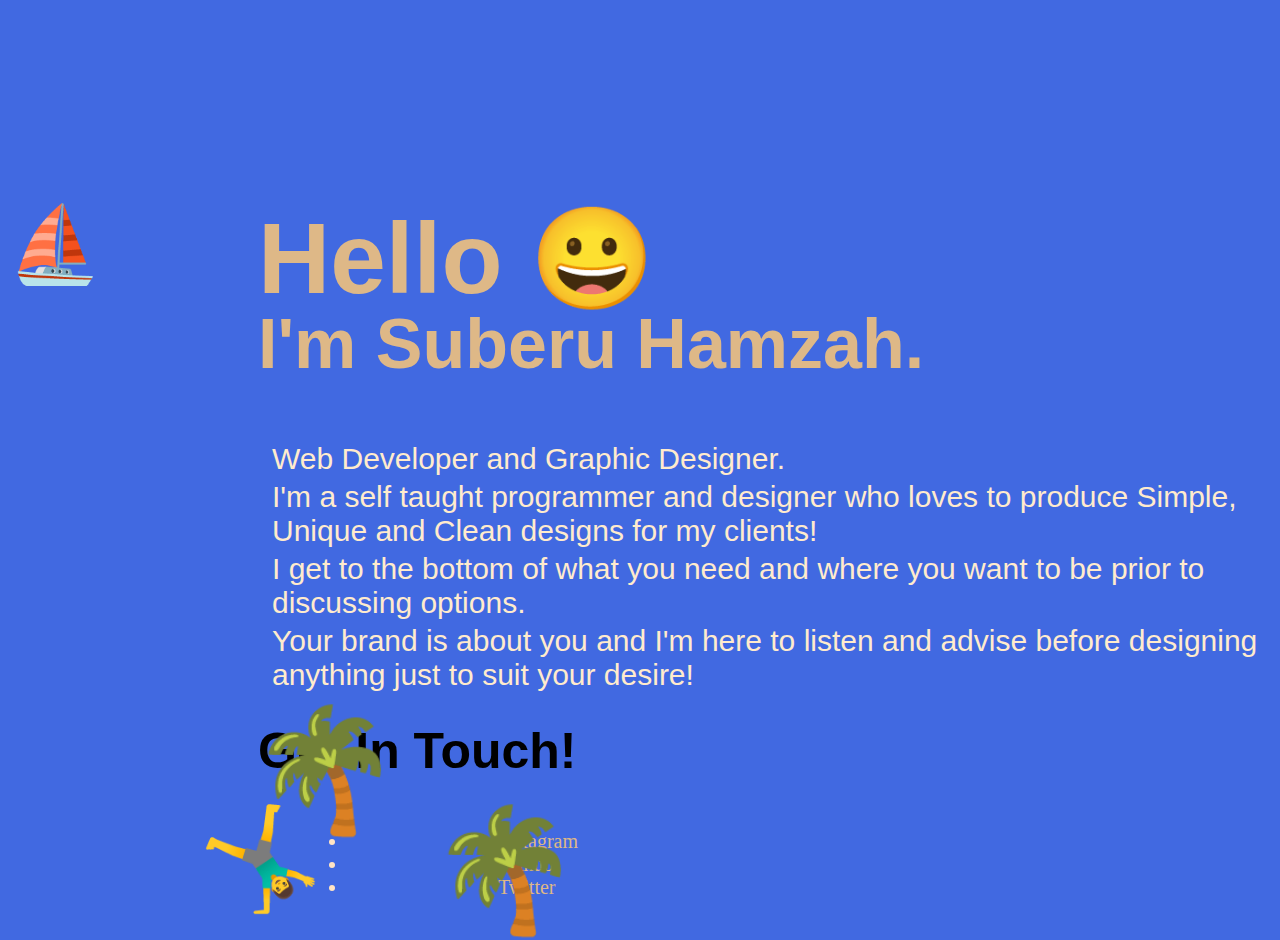
==== gig.html @ b6c71268 "Add files via upload" ====
<!DOCTYPE html>
<html lang="en">
<head>
  <meta charset="UTF-8">
  <meta name="viewport" content="width=device-width, initial-scale=1.0">
  <meta name="description" content="Justin Irabor is a full-stack web developer, artist and growth engineer.">
  <title>Zee</title>
  <link rel="stylesheet" href="gig.css">
  <link rel="java" href="gig.js">
</head>
<body>
  <div class="sailboat">⛵</div>
  <div>
    <h1> Hello &#x1F600; </h1>
    <h2><b>I'm Suberu Hamzah.</b></h2>
  
    <p><span>Web Developer and Graphic Designer. </span></p>
  </div>
  <div>
    <p class="lead">
      I'm a self taught programmer and designer who loves to produce Simple, Unique and Clean designs for my clients!</p>
      
    <p class="lead">
      I get to the bottom of what you need and where you want to be prior to discussing options.
    </p>
    <p class="lead">
      Your brand is about you and I'm here to listen and advise before designing  anything just to suit your desire!
    </p>                                                                           
  </div>
  <h3>
    Get In Touch!
    
  </h3>

    <ul>
      <li>
  <a href="http://www.instagram.com/hamzytheman" target="_blank">Instagram</a> </li>
  <li>
  <a href="http://www.github.com/hamzytheman" target="_blank">Github</a> </li>
  <li>
    <a href="http://www.twitter.com/hamzy_xx" target="_blank">Twitter</a>
  </li>
  <div class="tree tree-1">🌴</div>
  <div class="cartwheeler">🤸‍♂️</div>
  <div class="tree tree-2">🌴</div>
  
  
</body>
</html>
---- gig.css ----
body{
  background-color: royalblue;

}
h1{
  font-size: 100px;
  font-family: -apple-system, BlinkMacSystemFont, 'Segoe UI', Roboto, Oxygen, Ubuntu, Cantarell, 'Open Sans', 'Helvetica Neue', sans-serif;
  display: block;
  margin-left: 150px;
  margin-top: 200px;
padding-left: 100px;
color: burlywood;
}
p{
  font-size: 30px;
font-weight: -3px;
  font-family: Verdana, Geneva, Tahoma, sans-serif;
  margin-left: 260px;
  margin-top: 0px;
  margin: 4px;
  padding-left: 260px;
  color: blanchedalmond;
}
h2{
  font-size: 70px;
  font-family: -apple-system, BlinkMacSystemFont, 'Segoe UI', Roboto, Oxygen, Ubuntu, Cantarell, 'Open Sans', 'Helvetica Neue', sans-serif;
  display: block;
  margin-left: 150px;
  margin-top: -80px;
padding-left: 100px;
color: burlywood;
}
h3{
  font-size: 50px;
  font-family: -apple-system, BlinkMacSystemFont, 'Segoe UI', Roboto, Oxygen, Ubuntu, Cantarell, 'Open Sans', 'Helvetica Neue', sans-serif;
  display: block;
  margin-left: 150px;
  margin-top: 30px;
padding-left: 100px;
}
ul,li,a{
  color: bisque;
  font-size: 20px;
  margin-left:150px;
  text-orientation: sideways;
}

a {
  color: burlywood;
  text-decoration: none;
  background-color: transparent;
}

a:hover {
  color: #0056b3;
  text-decoration: underline;
}

a:not([href]) {
  color: inherit;
  text-decoration: none;
}

a:not([href]):hover {
  color: inherit;
  text-decoration: none;
}

.list-unstyled {
  padding-left: 0;
  list-style: none;
}

.list-inline {
  padding-left: 0;
  list-style: none;
}

.list-inline-item {
  display: inline-block;
}

.list-inline-item:not(:last-child) {
  margin-right: 0.5rem;
}

@media (min-width: 576px) {
  .container {
    max-width: 540px;
  }
}

@media (min-width: 768px) {
  .container {
    max-width: 720px;
  }
}

@media (min-width: 992px) {
  .container {
    max-width: 960px;
  }
}

@media (min-width: 1200px) {
  .container {
    max-width: 1140px;
  }
}

.container-fluid, .container-sm, .container-md, .container-lg, .container-xl {
  width: 100%;
  padding-right: 15px;
  padding-left: 15px;
  margin-right: auto;
  margin-left: auto;
}

@media (min-width: 576px) {
  .container, .container-sm {
    max-width: 540px;
  }
}

@media (min-width: 768px) {
  .container, .container-sm, .container-md {
    max-width: 720px;
  }
}

@media (min-width: 992px) {
  .container, .container-sm, .container-md, .container-lg {
    max-width: 960px;
  }
}

@media (min-width: 1200px) {
  .container, .container-sm, .container-md, .container-lg, .container-xl {
    max-width: 1140px;
  }
}

.row {
  display: -ms-flexbox;
  display: flex;
  -ms-flex-wrap: wrap;
  flex-wrap: wrap;
  margin-right: -15px;
  margin-left: -15px;
}

.no-gutters {
  margin-right: 0;
  margin-left: 0;
}
.sailboat {
  font-size: 75px;
  position: absolute;
  animation-name: sailing;
  animation-duration: 4s;
  animation-timing-function: unset;
  animation-iteration-count: infinite;
}

@keyframes sailing {
  0% {  
  top: 150px;
  right: 20px;
}
  25% {
  top: 180px;
  
}
  50% {
  top: 150px;
  
}
  75% {
  top: 120px;

}
  100% {
  top: 150px;
  right: 100%;
}
}

.tree {
  font-size: 120px;
  position: absolute;
  animation-name: swaying;
  animation-duration: 2s;
  animation-iteration-count: infinite;
  animation-direction: alternate;
}

.tree-1 {
  top: 700px;
  left: 250px;
}

.tree-2 {
  top: 800px;
  right: 700px;
}

@keyframes swaying {
  from {
    transform: skewX(15deg);
  }
  
  to {
    transform: skewX(-15deg);
  }
}

.cartwheeler {
  font-size: 100px;
  position: absolute;
  top: 800px;
  animation-name: cartwheeling;
  animation-duration: 3s;
  animation-iteration-count: infinite;
  animation-direction: alternate;
}
@keyframes cartwheeling {
  from {
    transform: rotate(0);
    left: 400px; 
   
  }
  
  to {
    transform: rotate(360deg);
    left: 900px;
  }
}
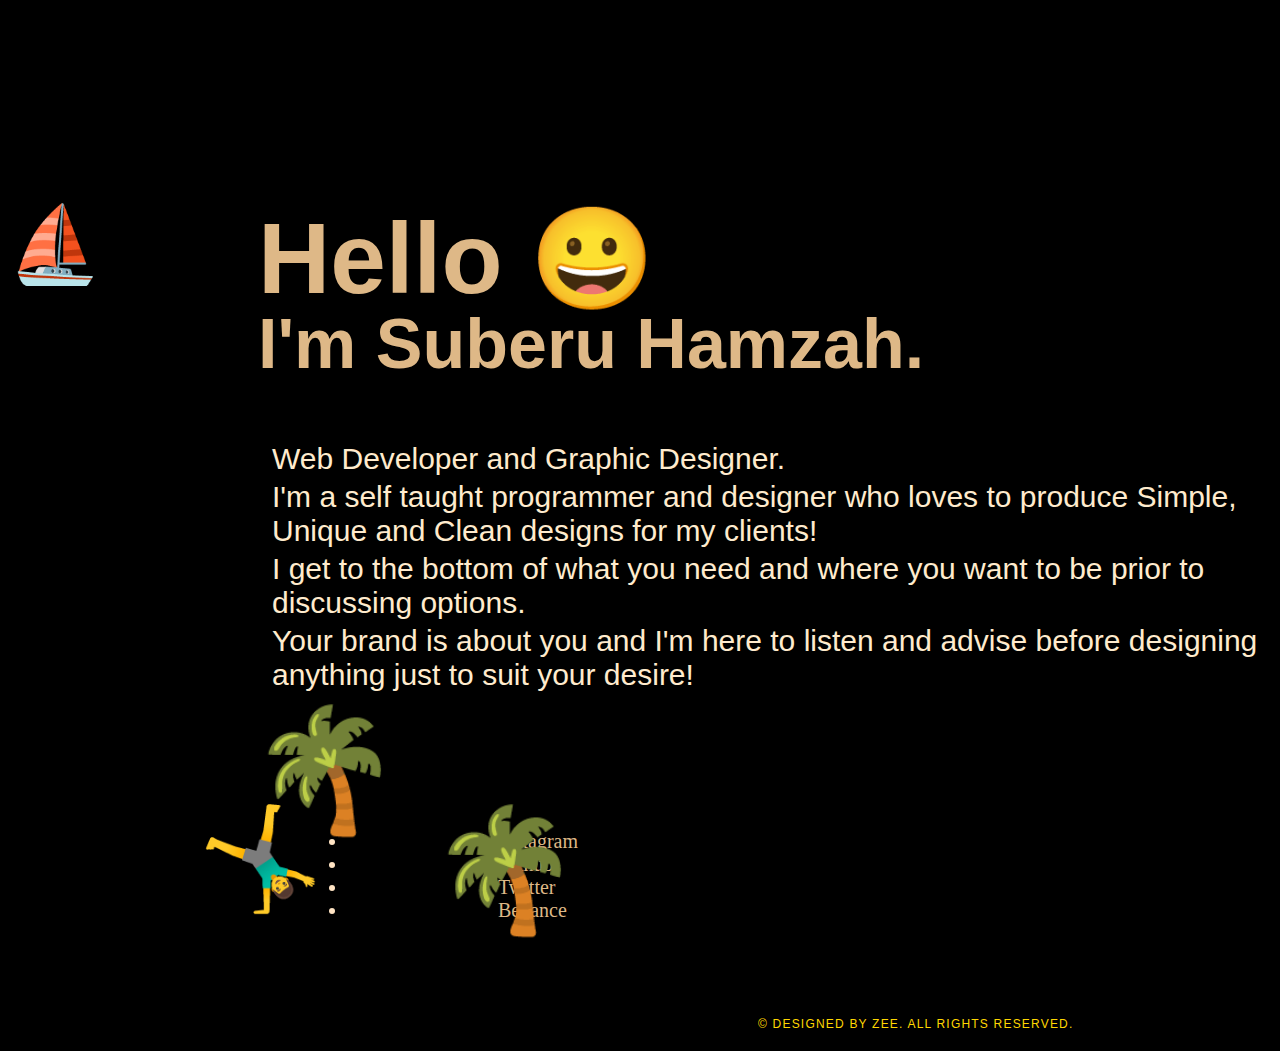
==== commit 8b386100: "Add files via upload" ====
--- a/gig.html
+++ b/gig.html
@@ -7,9 +7,14 @@
   <title>Zee</title>
   <link rel="stylesheet" href="gig.css">
   <link rel="java" href="gig.js">
+  <link rel="apple-touch-icon" sizes="180x180" href="/apple-touch-icon.png ">
+<link rel="icon" type="image/png" sizes="32x32" href="/favicon-32x32.png">
+<link rel="icon" type="image/png" sizes="16x16" href="/favicon-16x16.png">
+<link rel="manifest" href="/site.webmanifest">
 </head>
 <body>
   <div class="sailboat">⛵</div>
+  
   <div>
     <h1> Hello &#x1F600; </h1>
     <h2><b>I'm Suberu Hamzah.</b></h2>
@@ -40,9 +45,18 @@
   <li>
     <a href="http://www.twitter.com/hamzy_xx" target="_blank">Twitter</a>
   </li>
+  <li>
+    <a href="http://www.behance.com/hamzytheman" target="_blank">Behance</a>
+  </li>
   <div class="tree tree-1">🌴</div>
   <div class="cartwheeler">🤸‍♂️</div>
   <div class="tree tree-2">🌴</div>
+  <!--end get in touch-->
+<div id="footer" class="text-center">
+  <div class="container">
+  
+    <p>&copy; Designed by Zee. All rights reserved.</p>
+  </div>
   
   
 </body>
--- a/gig.css
+++ b/gig.css
@@ -52,7 +52,7 @@
 }
 
 a:hover {
-  color: #0056b3;
+  color: darkgoldenrod;
   text-decoration: underline;
 }
 
@@ -235,3 +235,499 @@
     left: 900px;
   }
 }
+
+#footer p {
+  font-size: 12px;
+  letter-spacing: 0.1em;
+  font-weight: 500;
+  margin-top: 95px;
+  margin-left: 300px;
+  text-transform: uppercase;
+  color: gold;
+}
+
+.credits {
+  font-size: 13px;
+}
+@media only screen 
+  and (min-device-width: 320px) 
+  and (max-device-width: 480px)
+  and (-webkit-min-device-pixel-ratio: 2) {
+
+}
+
+/* Portrait */
+@media only screen 
+  and (min-device-width: 320px) 
+  and (max-device-width: 480px)
+  and (-webkit-min-device-pixel-ratio: 2)
+  and (orientation: portrait) {
+}
+
+/* Landscape */
+@media only screen 
+  and (min-device-width: 320px) 
+  and (max-device-width: 480px)
+  and (-webkit-min-device-pixel-ratio: 2)
+  and (orientation: landscape) {
+
+}
+
+/* ----------- iPhone 5, 5S, 5C and 5SE ----------- */
+
+/* Portrait and Landscape */
+@media only screen 
+  and (min-device-width: 320px) 
+  and (max-device-width: 568px)
+  and (-webkit-min-device-pixel-ratio: 2) {
+
+}
+
+/* Portrait */
+@media only screen 
+  and (min-device-width: 320px) 
+  and (max-device-width: 568px)
+  and (-webkit-min-device-pixel-ratio: 2)
+  and (orientation: portrait) {
+}
+
+/* Landscape */
+@media only screen 
+  and (min-device-width: 320px) 
+  and (max-device-width: 568px)
+  and (-webkit-min-device-pixel-ratio: 2)
+  and (orientation: landscape) {
+
+}
+
+/* ----------- iPhone 6, 6S, 7 and 8 ----------- */
+
+/* Portrait and Landscape */
+@media only screen 
+  and (min-device-width: 375px) 
+  and (max-device-width: 667px) 
+  and (-webkit-min-device-pixel-ratio: 2) { 
+
+}
+
+/* Portrait */
+@media only screen 
+  and (min-device-width: 375px) 
+  and (max-device-width: 667px) 
+  and (-webkit-min-device-pixel-ratio: 2)
+  and (orientation: portrait) { 
+
+}
+
+/* Landscape */
+@media only screen 
+  and (min-device-width: 375px) 
+  and (max-device-width: 667px) 
+  and (-webkit-min-device-pixel-ratio: 2)
+  and (orientation: landscape) { 
+
+}
+
+/* ----------- iPhone 6+, 7+ and 8+ ----------- */
+
+/* Portrait and Landscape */
+@media only screen 
+  and (min-device-width: 414px) 
+  and (max-device-width: 736px) 
+  and (-webkit-min-device-pixel-ratio: 3) { 
+
+}
+
+/* Portrait */
+@media only screen 
+  and (min-device-width: 414px) 
+  and (max-device-width: 736px) 
+  and (-webkit-min-device-pixel-ratio: 3)
+  and (orientation: portrait) { 
+
+}
+
+/* Landscape */
+@media only screen 
+  and (min-device-width: 414px) 
+  and (max-device-width: 736px) 
+  and (-webkit-min-device-pixel-ratio: 3)
+  and (orientation: landscape) { 
+
+}
+
+/* ----------- iPhone X ----------- */
+
+/* Portrait and Landscape */
+@media only screen 
+  and (min-device-width: 375px) 
+  and (max-device-width: 812px) 
+  and (-webkit-min-device-pixel-ratio: 3) { 
+
+}
+
+/* Portrait */
+@media only screen 
+  and (min-device-width: 375px) 
+  and (max-device-width: 812px) 
+  and (-webkit-min-device-pixel-ratio: 3)
+  and (orientation: portrait) { 
+
+}
+
+/* Landscape */ 
+@media only screen 
+  and (min-device-width: 375px) 
+  and (max-device-width: 812px) 
+  and (-webkit-min-device-pixel-ratio: 3)
+  and (orientation: landscape) { 
+
+}
+/* ----------- Galaxy S3 ----------- */
+
+/* Portrait and Landscape */
+@media screen 
+  and (device-width: 360px) 
+  and (device-height: 640px) 
+  and (-webkit-device-pixel-ratio: 2) {
+
+}
+
+/* Portrait */
+@media screen 
+  and (device-width: 320px) 
+  and (device-height: 640px) 
+  and (-webkit-device-pixel-ratio: 2) 
+  and (orientation: portrait) {
+
+}
+
+/* Landscape */
+@media screen 
+  and (device-width: 320px) 
+  and (device-height: 640px) 
+  and (-webkit-device-pixel-ratio: 2) 
+  and (orientation: landscape) {
+
+}
+
+/* ----------- Galaxy S4, S5 and Note 3 ----------- */
+
+/* Portrait and Landscape */
+@media screen 
+  and (device-width: 320px) 
+  and (device-height: 640px) 
+  and (-webkit-device-pixel-ratio: 3) {
+
+}
+
+/* Portrait */
+@media screen 
+  and (device-width: 320px) 
+  and (device-height: 640px) 
+  and (-webkit-device-pixel-ratio: 3) 
+  and (orientation: portrait) {
+
+}
+
+/* Landscape */
+@media screen 
+  and (device-width: 320px) 
+  and (device-height: 640px) 
+  and (-webkit-device-pixel-ratio: 3) 
+  and (orientation: landscape) {
+
+}
+
+/* ----------- Galaxy S6 ----------- */
+
+/* Portrait and Landscape */
+@media screen 
+  and (device-width: 360px) 
+  and (device-height: 640px) 
+  and (-webkit-device-pixel-ratio: 4) {
+
+}
+
+/* Portrait */
+@media screen 
+  and (device-width: 360px) 
+  and (device-height: 640px) 
+  and (-webkit-device-pixel-ratio: 4) 
+  and (orientation: portrait) {
+
+}
+
+/* Landscape */
+@media screen 
+  and (device-width: 360px) 
+  and (device-height: 640px) 
+  and (-webkit-device-pixel-ratio: 4) 
+  and (orientation: landscape) {
+
+}
+/* ----------- Google Pixel ----------- */
+
+/* Portrait and Landscape */
+@media screen 
+  and (device-width: 360px) 
+  and (device-height: 640px) 
+  and (-webkit-device-pixel-ratio: 3) {
+
+}
+
+/* Portrait */
+@media screen 
+  and (device-width: 360px) 
+  and (device-height: 640px) 
+  and (-webkit-device-pixel-ratio: 3) 
+  and (orientation: portrait) {
+
+}
+
+/* Landscape */
+@media screen 
+  and (device-width: 360px) 
+  and (device-height: 640px) 
+  and (-webkit-device-pixel-ratio: 3) 
+  and (orientation: landscape) {
+
+}
+
+/* ----------- Google Pixel XL ----------- */
+
+/* Portrait and Landscape */
+@media screen 
+  and (device-width: 360px) 
+  and (device-height: 640px) 
+  and (-webkit-device-pixel-ratio: 4) {
+
+}
+
+/* Portrait */
+@media screen 
+  and (device-width: 360px) 
+  and (device-height: 640px) 
+  and (-webkit-device-pixel-ratio: 4) 
+  and (orientation: portrait) {
+
+}
+
+/* Landscape */
+@media screen 
+  and (device-width: 360px) 
+  and (device-height: 640px) 
+  and (-webkit-device-pixel-ratio: 4) 
+  and (orientation: landscape) {
+
+}
+/* ----------- HTC One ----------- */
+
+/* Portrait and Landscape */
+@media screen 
+  and (device-width: 360px) 
+  and (device-height: 640px) 
+  and (-webkit-device-pixel-ratio: 3) {
+
+}
+
+/* Portrait */
+@media screen 
+  and (device-width: 360px) 
+  and (device-height: 640px) 
+  and (-webkit-device-pixel-ratio: 3) 
+  and (orientation: portrait) {
+
+}
+
+/* Landscape */
+@media screen 
+  and (device-width: 360px) 
+  and (device-height: 640px) 
+  and (-webkit-device-pixel-ratio: 3) 
+  and (orientation: landscape) {
+
+}
+/* ----------- Windows Phone ----------- */
+
+/* Portrait and Landscape */
+@media screen 
+  and (device-width: 480px) 
+  and (device-height: 800px) {
+
+}
+
+/* Portrait */
+@media screen 
+  and (device-width: 480px) 
+  and (device-height: 800px)  
+  and (orientation: portrait) {
+
+}
+
+/* Landscape */
+@media screen 
+  and (device-width: 480px) 
+  and (device-height: 800px) 
+  and (orientation: landscape) {
+
+}
+/* ----------- iPad 1, 2, Mini and Air ----------- */
+
+/* Portrait and Landscape */
+@media only screen 
+  and (min-device-width: 768px) 
+  and (max-device-width: 1024px) 
+  and (-webkit-min-device-pixel-ratio: 1) {
+
+}
+
+/* Portrait */
+@media only screen 
+  and (min-device-width: 768px) 
+  and (max-device-width: 1024px) 
+  and (orientation: portrait) 
+  and (-webkit-min-device-pixel-ratio: 1) {
+
+}
+
+/* Landscape */
+@media only screen 
+  and (min-device-width: 768px) 
+  and (max-device-width: 1024px) 
+  and (orientation: landscape) 
+  and (-webkit-min-device-pixel-ratio: 1) {
+
+}
+
+/* ----------- iPad 3, 4 and Pro 9.7" ----------- */
+
+/* Portrait and Landscape */
+@media only screen 
+  and (min-device-width: 768px) 
+  and (max-device-width: 1024px) 
+  and (-webkit-min-device-pixel-ratio: 2) {
+
+}
+
+/* Portrait */
+@media only screen 
+  and (min-device-width: 768px) 
+  and (max-device-width: 1024px) 
+  and (orientation: portrait) 
+  and (-webkit-min-device-pixel-ratio: 2) {
+
+}
+
+/* Landscape */
+@media only screen 
+  and (min-device-width: 768px) 
+  and (max-device-width: 1024px) 
+  and (orientation: landscape) 
+  and (-webkit-min-device-pixel-ratio: 2) {
+
+}
+
+/* ----------- iPad Pro 10.5" ----------- */
+
+/* Portrait and Landscape */
+@media only screen 
+  and (min-device-width: 834px) 
+  and (max-device-width: 1112px)
+  and (-webkit-min-device-pixel-ratio: 2) {
+
+}
+
+/* Portrait */
+/* Declare the same value for min- and max-width to avoid colliding with desktops */
+/* Source: https://medium.com/connect-the-dots/css-media-queries-for-ipad-pro-8cad10e17106*/
+@media only screen 
+  and (min-device-width: 834px) 
+  and (max-device-width: 834px) 
+  and (orientation: portrait) 
+  and (-webkit-min-device-pixel-ratio: 2) {
+
+}
+
+/* Landscape */
+/* Declare the same value for min- and max-width to avoid colliding with desktops */
+/* Source: https://medium.com/connect-the-dots/css-media-queries-for-ipad-pro-8cad10e17106*/
+@media only screen 
+  and (min-device-width: 1112px) 
+  and (max-device-width: 1112px) 
+  and (orientation: landscape) 
+  and (-webkit-min-device-pixel-ratio: 2) {
+
+}
+
+/* ----------- iPad Pro 12.9" ----------- */
+
+/* Portrait and Landscape */
+@media only screen 
+  and (min-device-width: 1024px) 
+  and (max-device-width: 1366px)
+  and (-webkit-min-device-pixel-ratio: 2) {
+
+}
+
+/* Portrait */
+/* Declare the same value for min- and max-width to avoid colliding with desktops */
+/* Source: https://medium.com/connect-the-dots/css-media-queries-for-ipad-pro-8cad10e17106*/
+@media only screen 
+  and (min-device-width: 1024px) 
+  and (max-device-width: 1024px) 
+  and (orientation: portrait) 
+  and (-webkit-min-device-pixel-ratio: 2) {
+
+}
+
+/* Landscape */
+/* Declare the same value for min- and max-width to avoid colliding with desktops */
+/* Source: https://medium.com/connect-the-dots/css-media-queries-for-ipad-pro-8cad10e17106*/
+@media only screen 
+  and (min-device-width: 1366px) 
+  and (max-device-width: 1366px) 
+  and (orientation: landscape) 
+  and (-webkit-min-device-pixel-ratio: 2) {
+
+}
+/* ----------- Non-Retina Screens ----------- */
+@media screen 
+  and (min-device-width: 1200px) 
+  and (max-device-width: 1600px) 
+  and (-webkit-min-device-pixel-ratio: 1) { 
+}
+
+/* ----------- Retina Screens ----------- */
+@media screen 
+  and (min-device-width: 1200px) 
+  and (max-device-width: 1600px) 
+  and (-webkit-min-device-pixel-ratio: 2)
+  and (min-resolution: 192dpi) { 
+}
+body{
+  background-color:black;
+  animation: image 10s infinite alternate;
+  animation:image 10s infinite alternate;
+  animation:image 10s infinite alternate;
+}
+
+@keyframes image{
+  0%{
+background-color:graphite;
+}
+25%/{
+  background-color:red;
+}
+50%{
+  background-color:indigo;
+}
+75%{
+
+  background-color:orange;
+}
+100%{
+  background-color: brown;
+  }
+}  
+
